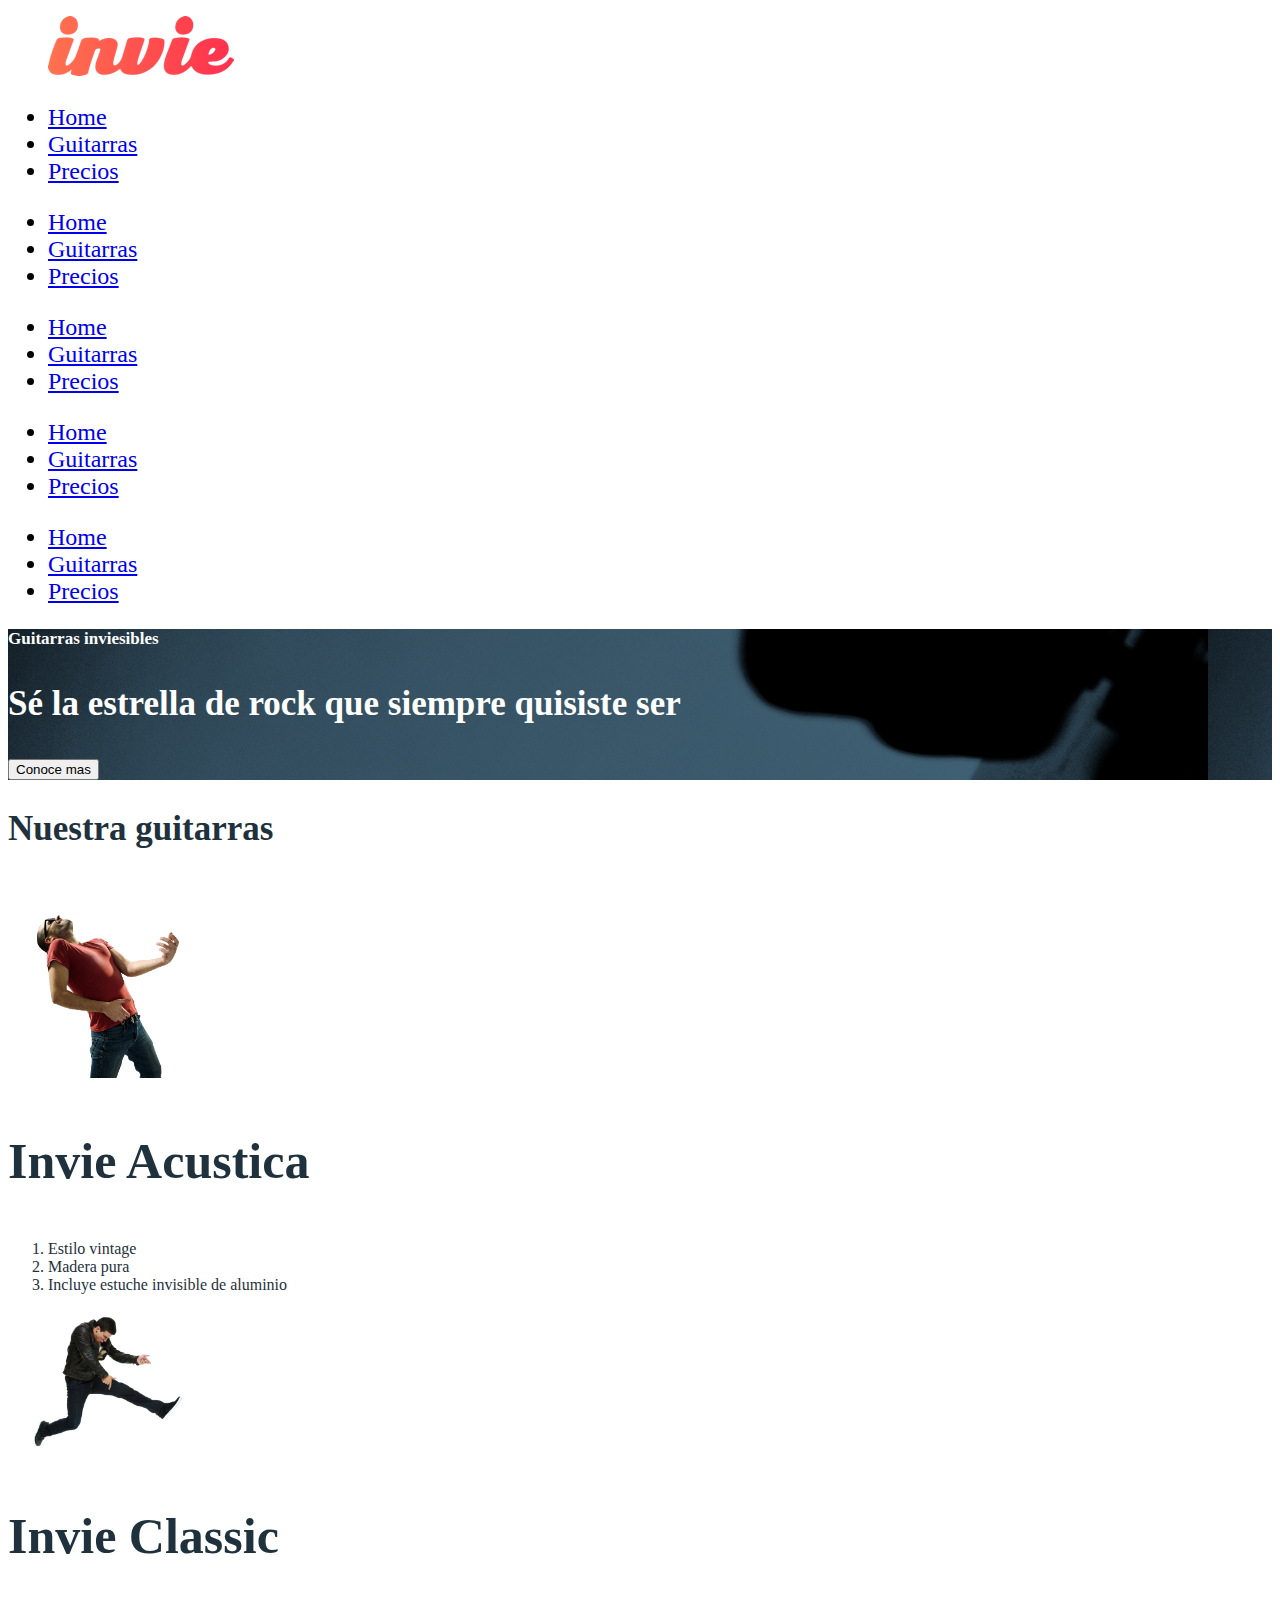
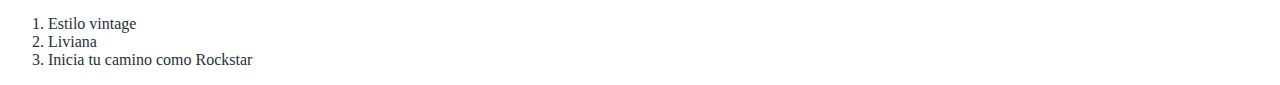
==== index.html @ a0467c85 "Contains the html" ====
<!DOCTYPE html>
<html>
  <head>
    <title>Invie - tus mejores guitarras!!</title>
    <meta charset="utf-8"/>
    <link href='https://fonts.googleapis.com/css?family=Montserrat:400,700|Allerta' rel='stylesheet' type='text/css'>
    <link rel="stylesheet" href="style.css"/>
  </head>
  <body>
    <header id="header" class="header"> <!-- header -->
      <figure class="logotipo"> <!-- logotipo -->
        <img src="images/invie.png" width="186" height="60" alt="Invie logotipo"/>
      </figure>
      <nav class="menu"> <!-- menu -->
        <ul>
          <li>
            <a href="index.html">Home</a>
          </li>
          <li>
            <a href="#guitarras">Guitarras</a>
          </li>
          <li>
            <a href="precios.html">Precios</a>
          </li>
        </ul>
      </nav>
      <nav class="menu"> <!-- menu -->
        <ul>
          <li>
            <a href="index.html">Home</a>
          </li>
          <li>
            <a href="#guitarras">Guitarras</a>
          </li>
          <li>
            <a href="precios.html">Precios</a>
          </li>
        </ul>
      </nav>
      <nav class="menu"> <!-- menu -->
        <ul>
          <li>
            <a href="index.html">Home</a>
          </li>
          <li>
            <a href="#guitarras">Guitarras</a>
          </li>
          <li>
            <a href="precios.html">Precios</a>
          </li>
        </ul>
      </nav>
      <nav class="menu"> <!-- menu -->
        <ul>
          <li>
            <a href="index.html">Home</a>
          </li>
          <li>
            <a href="#guitarras">Guitarras</a>
          </li>
          <li>
            <a href="precios.html">Precios</a>
          </li>
        </ul>
      </nav>
      <nav class="menu"> <!-- menu -->
        <ul>
          <li>
            <a href="index.html">Home</a>
          </li>
          <li>
            <a href="#guitarras">Guitarras</a>
          </li>
          <li>
            <a href="precios.html">Precios</a>
          </li>
        </ul>
      </nav>
    </header>
    <section id="portada" class="portada"> <!-- portada -->
      <h1 class="titulo">Guitarras inviesibles</h1><!-- titulo -->
      <h3 class="title-a">Sé la estrella de rock que siempre quisiste ser</h3><!-- resumen -->
      <button>Conoce mas</button><!-- boton -->
    </section>
    <section id="guitarras" class="guitarras"> <!-- guitarras -->
      <h2>Nuestra guitarras</h2><!-- titulo -->
      <article class="guitarra"> <!-- guitarra 1 -->
        <img src="images/invie-acustica.png" alt="Guitarra Invie Acustica" width="200"/>
        <h3 class="title-b">Invie Acustica</h3>
        <ol>
          <li>Estilo vintage</li>
          <li>Madera pura</li>
          <li>Incluye estuche invisible de aluminio</li>
        </ol>
      </article>
      <article class="guitarra"> <!-- guitarra 2 -->
        <img src="images/invie-classic.png" alt="Guitarra Invie Classic" width="200"/>
        <h3 class="title-b">Invie Classic</h3>
        <ol>
          <li>Estilo vintage</li>
          <li>Liviana</li>
          <li>Inicia tu camino como Rockstar</li>
        </ol>
      </article>
    </section>
  </body>
</html>
---- style.css ----
.titulo{
    font-size: 17px;
}
.title-a{
    font-size: 35px;
}
.title-b{
    font-size: 50px;
}
.guitarras{
    color:#1F313C;
}
.guitarras h2{
    font-size: 35px;
}
.portada{
    background-image: url('./images/background.png');
    color:white;
}
.menu{
    font-size: 24px;
}
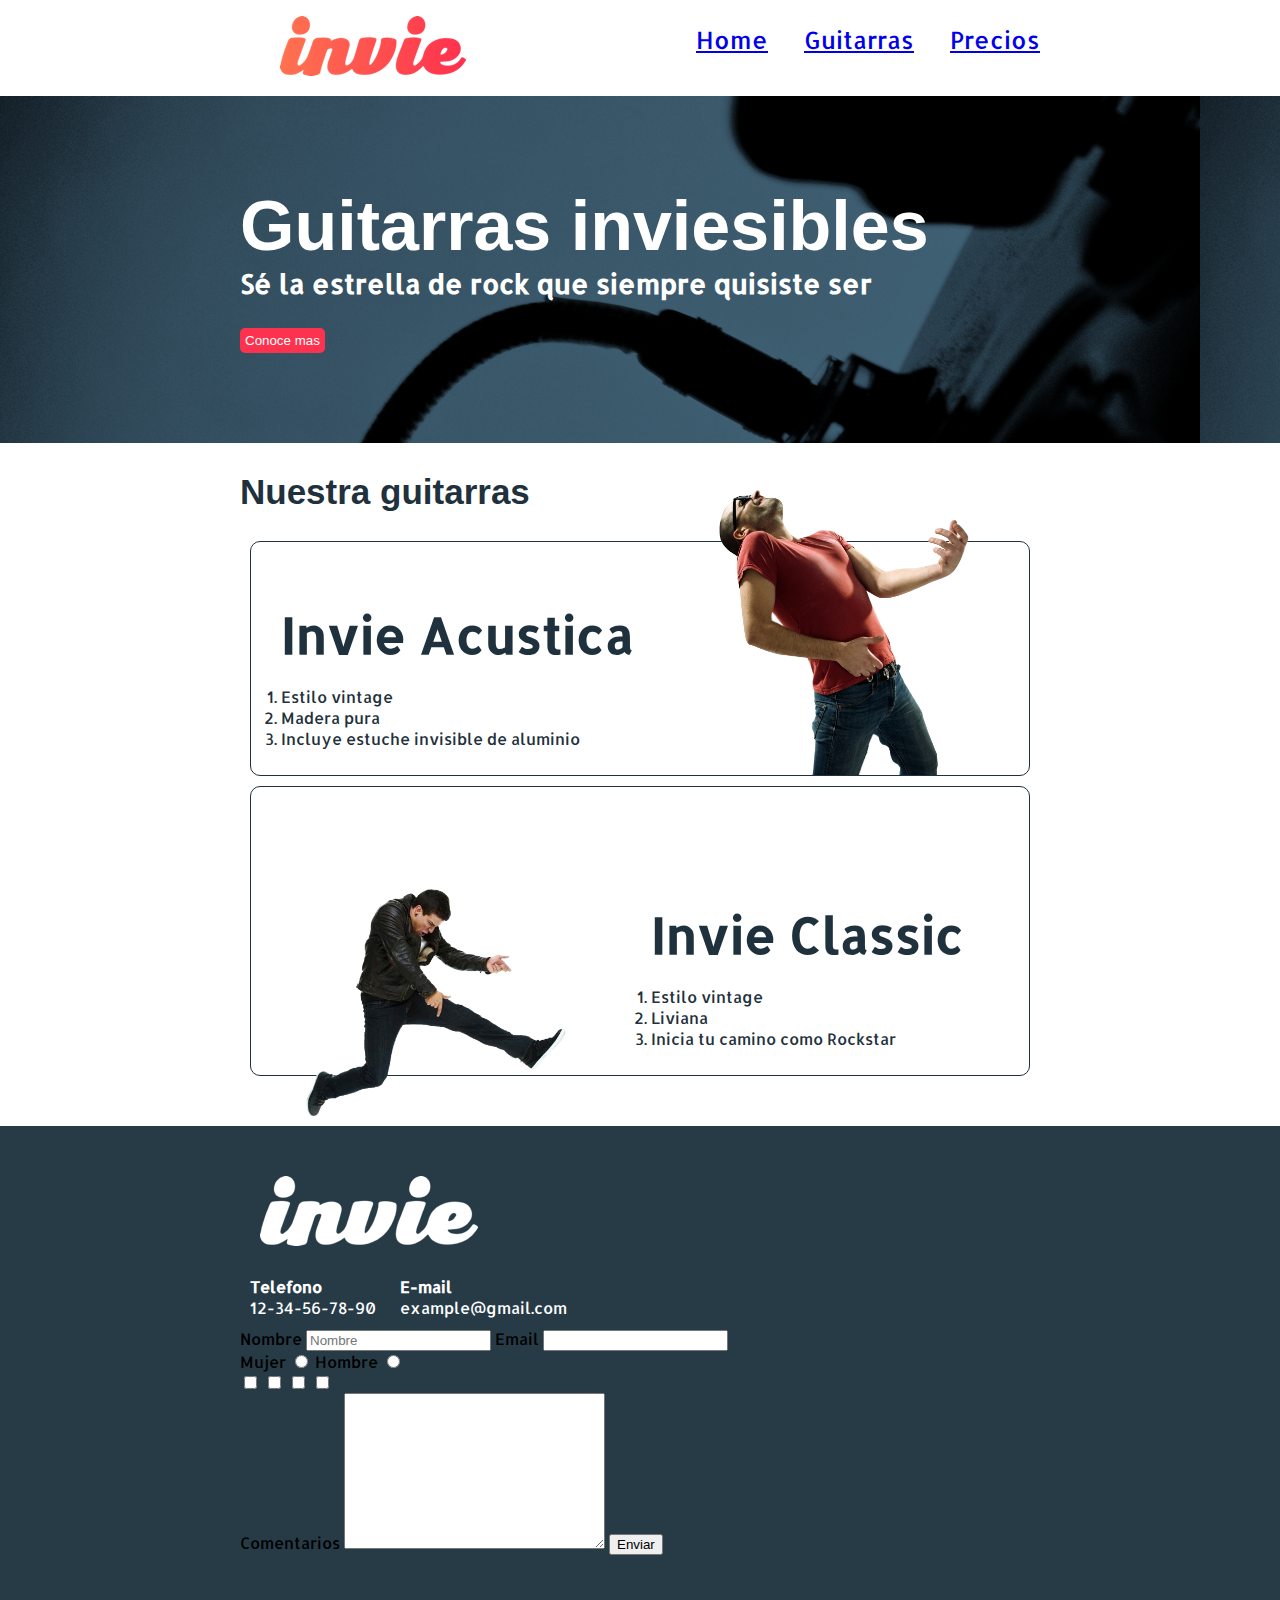
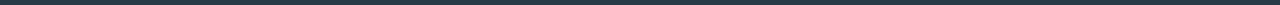
==== commit da2fbad9: "Footer was added as well as the css corresponding with the nav bar and the guitars part" ====
--- a/index.html
+++ b/index.html
@@ -7,62 +7,11 @@
     <link rel="stylesheet" href="style.css"/>
   </head>
   <body>
-    <header id="header" class="header"> <!-- header -->
+    <header id="header" class="header contenedor"> <!-- header -->
       <figure class="logotipo"> <!-- logotipo -->
         <img src="images/invie.png" width="186" height="60" alt="Invie logotipo"/>
       </figure>
-      <nav class="menu"> <!-- menu -->
-        <ul>
-          <li>
-            <a href="index.html">Home</a>
-          </li>
-          <li>
-            <a href="#guitarras">Guitarras</a>
-          </li>
-          <li>
-            <a href="precios.html">Precios</a>
-          </li>
-        </ul>
-      </nav>
-      <nav class="menu"> <!-- menu -->
-        <ul>
-          <li>
-            <a href="index.html">Home</a>
-          </li>
-          <li>
-            <a href="#guitarras">Guitarras</a>
-          </li>
-          <li>
-            <a href="precios.html">Precios</a>
-          </li>
-        </ul>
-      </nav>
-      <nav class="menu"> <!-- menu -->
-        <ul>
-          <li>
-            <a href="index.html">Home</a>
-          </li>
-          <li>
-            <a href="#guitarras">Guitarras</a>
-          </li>
-          <li>
-            <a href="precios.html">Precios</a>
-          </li>
-        </ul>
-      </nav>
-      <nav class="menu"> <!-- menu -->
-        <ul>
-          <li>
-            <a href="index.html">Home</a>
-          </li>
-          <li>
-            <a href="#guitarras">Guitarras</a>
-          </li>
-          <li>
-            <a href="precios.html">Precios</a>
-          </li>
-        </ul>
-      </nav>
+   
       <nav class="menu"> <!-- menu -->
         <ul>
           <li>
@@ -78,30 +27,85 @@
       </nav>
     </header>
     <section id="portada" class="portada"> <!-- portada -->
+        <div class="contenedor">
       <h1 class="titulo">Guitarras inviesibles</h1><!-- titulo -->
       <h3 class="title-a">Sé la estrella de rock que siempre quisiste ser</h3><!-- resumen -->
       <button>Conoce mas</button><!-- boton -->
+    </div>  
     </section>
-    <section id="guitarras" class="guitarras"> <!-- guitarras -->
+    <section id="guitarras" class="guitarras contenedor"> <!-- guitarras -->
       <h2>Nuestra guitarras</h2><!-- titulo -->
       <article class="guitarra"> <!-- guitarra 1 -->
-        <img src="images/invie-acustica.png" alt="Guitarra Invie Acustica" width="200"/>
+        <img class="derecha"src="images/invie-acustica.png" alt="Guitarra Invie Acustica" width="350"/>
+        <div class="contenedor-guitarra-a">       
         <h3 class="title-b">Invie Acustica</h3>
         <ol>
           <li>Estilo vintage</li>
           <li>Madera pura</li>
           <li>Incluye estuche invisible de aluminio</li>
         </ol>
+    </div>
+ 
       </article>
       <article class="guitarra"> <!-- guitarra 2 -->
-        <img src="images/invie-classic.png" alt="Guitarra Invie Classic" width="200"/>
+        
+        <img class="izquierda" src="images/invie-classic.png" alt="Guitarra Invie Classic" width="350"/>
+        <div class="contenedor-guitarra-b">        
         <h3 class="title-b">Invie Classic</h3>
         <ol>
           <li>Estilo vintage</li>
           <li>Liviana</li>
           <li>Inicia tu camino como Rockstar</li>
         </ol>
+    </div>
       </article>
     </section>
+    <footer>
+      <div class="contenedor">       
+        <div class="contacto">
+        <img src="images/invie-white.png" alt="logo invie">
+        <a href="tel:+551234567890"><strong>Telefono</strong> <span>12-34-56-78-90</span></a>
+        <a href="mailto:example@gmail.com"><strong>E-mail</strong> <span>example@gmail.com</span></a>
+      </div>
+
+          <div class="email">
+          <label for="nombre">Nombre</label>
+          <input type="text" required placeholder="Nombre" id="nombre" name="nombre"> 
+          <label for="email">Email</label>
+          <input type="email" required="" id="email" name="mail">  
+          </div>
+
+          <div class="sexo">
+          <label for="mujer">Mujer
+          <input type="radio" required="" id="mujer" name="sexo" > 
+          </label>
+          <label for="hombre">Hombre
+          <input type="radio" required="" id="hombre" name="sexo"> 
+          </label>
+          </div>
+          
+          <div class="intereses">
+            <label for="cotizacion">
+              <input type="checkbox" id="cotizacion" name="intereses" >
+
+            <label for="reclamos">
+              <input type="checkbox" id="reclamos" name="intereses" >
+              
+            <label for="comentarios">
+              <input type="checkbox" id="comentarios" name="intereses" >
+
+            <label for="otros">
+              <input type="checkbox" id="otros" name="intereses" >
+            </label>
+          </div>
+
+          <div>
+            <label for="comentarios">Comentarios</label>
+            <textarea name="comentarios" id="comentarios" cols="30" rows="10"></textarea>
+            <input type="submit" value="Enviar">
+          </div>
+    </div>
+
+    </footer>
   </body>
 </html>
--- a/style.css
+++ b/style.css
@@ -1,22 +1,108 @@
+
+body {
+    font-family: 'Allerta',sans-serif;
+    margin: 0;
+}
 .titulo{
-    font-size: 17px;
+    font-family: 'Monserrat',sans-serif;
+    font-size: 70px;
+    margin-bottom: 0px;
+    margin-top: 70px;
+}
+.contenedor{
+    width: 800px;
+    margin: auto;
 }
 .title-a{
-    font-size: 35px;
+    font-size: 27px;
+    margin-top: 0;
 }
 .title-b{
     font-size: 50px;
+    margin-bottom: 20px;
 }
 .guitarras{
     color:#1F313C;
+
 }
 .guitarras h2{
+    font-family: 'Monserrat',sans-serif;
     font-size: 35px;
 }
 .portada{
     background-image: url('./images/background.png');
     color:white;
+    padding: 20px;
+}
+.portada button{
+    margin-bottom: 70px;
+}
+header{
+    position: relative;
 }
 .menu{
     font-size: 24px;
+    display: inline-block;
+    position: absolute;  
+    right: 0;
+}
+.menu li{
+    display: inline-block;
+    margin-left: 30px;
+}
+.logotipo{
+    display: inline-block;
+}
+.guitarra{
+    margin: 10px;
+    padding: 10px;
+    border: 1px solid #1F313C;
+    border-radius: 10px 10px 10px 10px;
+}
+.guitarra ol{
+    padding: 0;
+}
+.izquierda{
+    float: left;
+    position: relative;
+    top: 80px;
+}
+.derecha{
+    float: right;
+    position: relative;
+    bottom:127px;
+}
+.contenedor-guitarra-b{
+    margin-left: 370px;
+    padding-left: 20px;
+}
+.contenedor-guitarra-a{
+    padding-left: 20px;
+}
+button{
+    border-radius: 5px 5px 5px 5px;
+    background-color: #fd324e;
+    color: white;
+    border: none; 
+    padding: 5px;
+}
+footer{
+    background-color: #273b47; 
+    padding:50px;
+    margin-top: 50px;
+}
+.contacto strong{
+    display: block;
+}
+.contacto a{
+    text-decoration: none;
+    display: inline-block;
+    color: white;
+    margin: 10px;
+    margin-top: 30px;
+}
+.contacto img{
+display: block;
+position: relative;
+right: -20px;
 }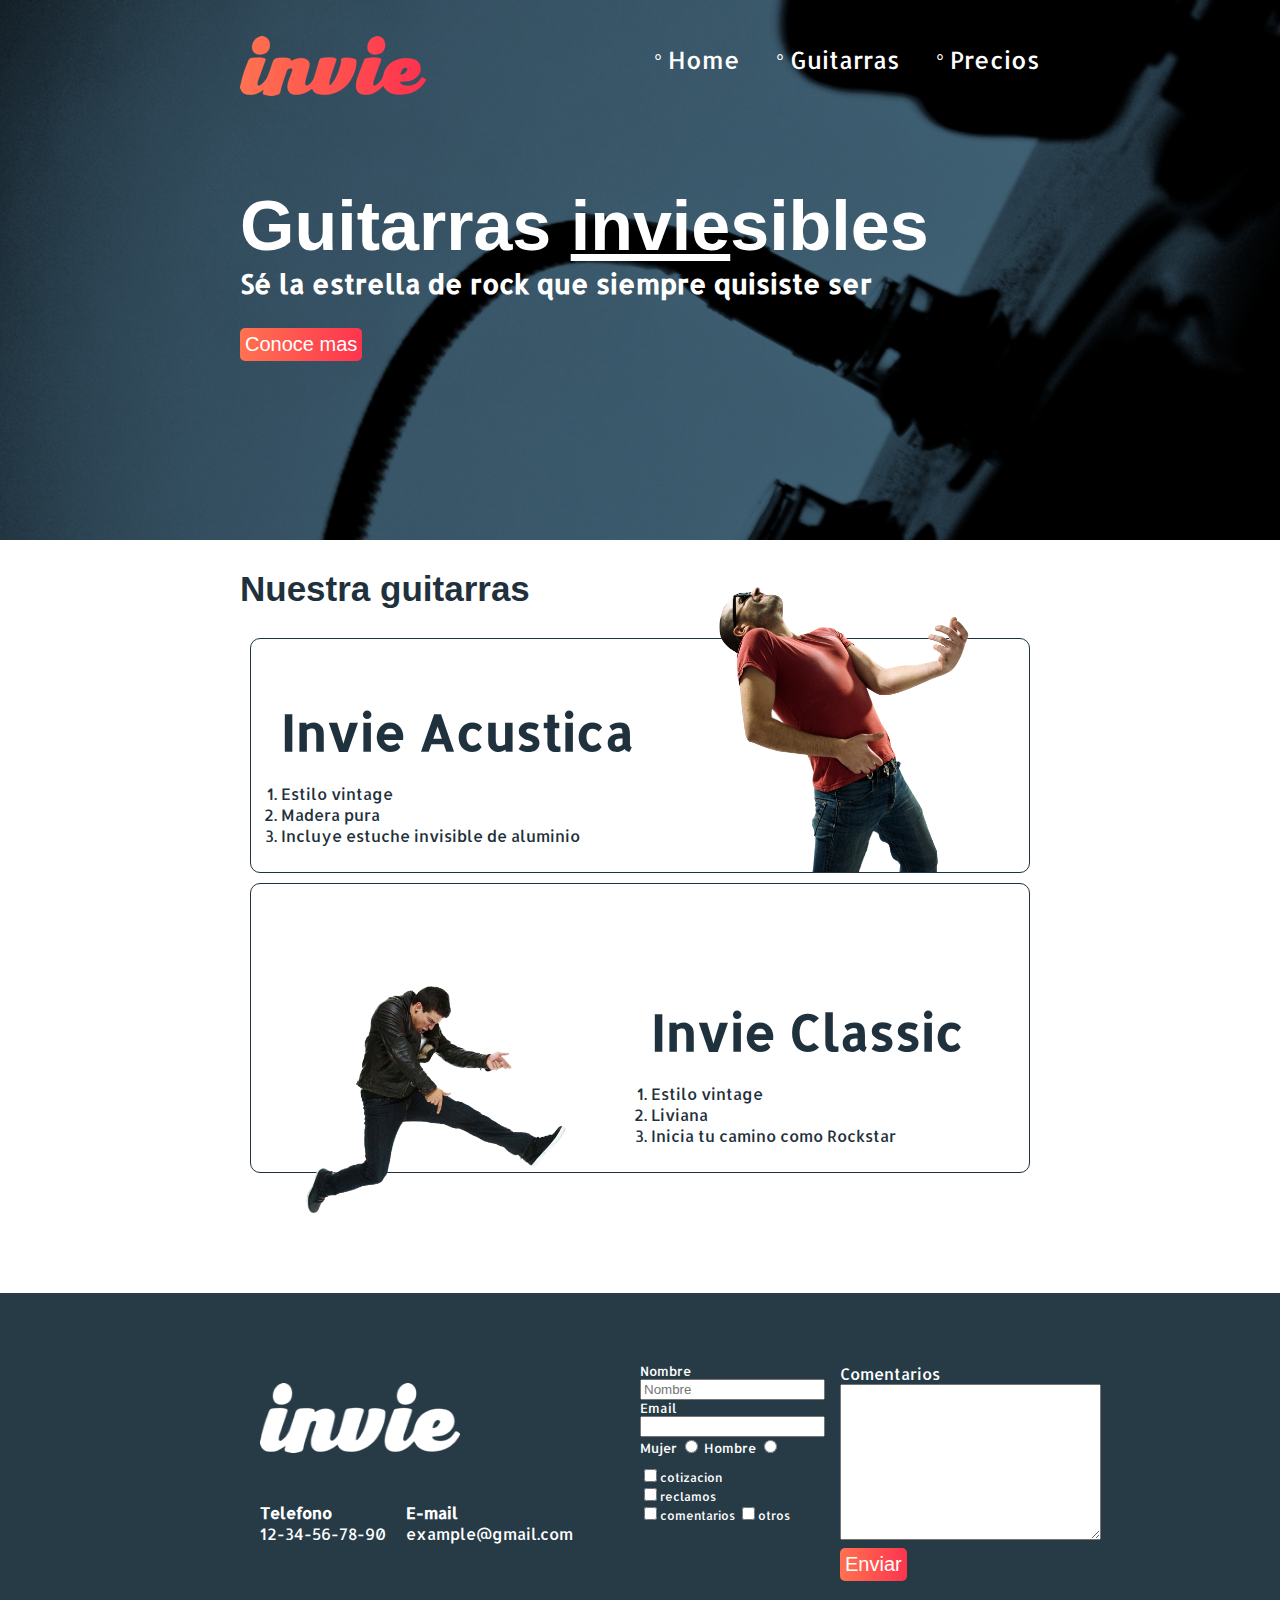
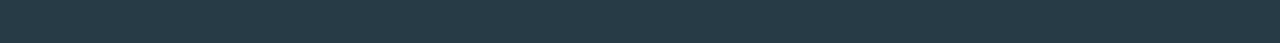
==== commit 852ae868: "Proyect complete without responsive design, Precios page was added and details was polish" ====
--- a/index.html
+++ b/index.html
@@ -7,6 +7,8 @@
     <link rel="stylesheet" href="style.css"/>
   </head>
   <body>
+    <section id="portada" class="portada background"> <!-- portada -->
+      
     <header id="header" class="header contenedor"> <!-- header -->
       <figure class="logotipo"> <!-- logotipo -->
         <img src="images/invie.png" width="186" height="60" alt="Invie logotipo"/>
@@ -25,12 +27,11 @@
           </li>
         </ul>
       </nav>
-    </header>
-    <section id="portada" class="portada"> <!-- portada -->
-        <div class="contenedor">
-      <h1 class="titulo">Guitarras inviesibles</h1><!-- titulo -->
+    </header> 
+      <div class="contenedor">
+      <h1 class="titulo">Guitarras <span>invie</span>sibles</h1><!-- titulo -->
       <h3 class="title-a">Sé la estrella de rock que siempre quisiste ser</h3><!-- resumen -->
-      <button>Conoce mas</button><!-- boton -->
+      <button class="button" href="#guitarras">Conoce mas</button><!-- boton -->
     </div>  
     </section>
     <section id="guitarras" class="guitarras contenedor"> <!-- guitarras -->
@@ -61,14 +62,17 @@
       </article>
     </section>
     <footer>
-      <div class="contenedor">       
+      <div class="contenedor">
+
         <div class="contacto">
         <img src="images/invie-white.png" alt="logo invie">
         <a href="tel:+551234567890"><strong>Telefono</strong> <span>12-34-56-78-90</span></a>
         <a href="mailto:example@gmail.com"><strong>E-mail</strong> <span>example@gmail.com</span></a>
       </div>
 
-          <div class="email">
+      <div class="formulario">
+        <div class="col1">
+        <div class="email">
           <label for="nombre">Nombre</label>
           <input type="text" required placeholder="Nombre" id="nombre" name="nombre"> 
           <label for="email">Email</label>
@@ -77,33 +81,34 @@
 
           <div class="sexo">
           <label for="mujer">Mujer
-          <input type="radio" required="" id="mujer" name="sexo" > 
+          <input type="radio" required="" id="mujer" name="sexo" value="mujer"> 
           </label>
           <label for="hombre">Hombre
-          <input type="radio" required="" id="hombre" name="sexo"> 
+          <input type="radio" required="" id="hombre" name="sexo" value="hombre"> 
           </label>
           </div>
           
           <div class="intereses">
             <label for="cotizacion">
-              <input type="checkbox" id="cotizacion" name="intereses" >
+              <input type="checkbox" id="cotizacion" name="intereses" value="cotizacion"  >cotizacion
 
             <label for="reclamos">
-              <input type="checkbox" id="reclamos" name="intereses" >
+              <input type="checkbox" id="reclamos" name="intereses" value="reclamos">reclamos
               
             <label for="comentarios">
-              <input type="checkbox" id="comentarios" name="intereses" >
+              <input type="checkbox" id="comentarios" name="intereses" value="comentarios">comentarios
 
             <label for="otros">
-              <input type="checkbox" id="otros" name="intereses" >
+              <input type="checkbox" id="otros" name="intereses" value="otros">otros
             </label>
-          </div>
-
-          <div>
+          </div> 
+        </div>
+        <div class="col2">
             <label for="comentarios">Comentarios</label>
             <textarea name="comentarios" id="comentarios" cols="30" rows="10"></textarea>
-            <input type="submit" value="Enviar">
-          </div>
+            <input class="button"type="submit" value="Enviar">
+        </div>    
+      </div>
     </div>
 
     </footer>
--- a/style.css
+++ b/style.css
@@ -2,6 +2,10 @@
 body {
     font-family: 'Allerta',sans-serif;
     margin: 0;
+}
+.background{
+    background-image: url('./images/background.png');
+    background-size: cover;
 }
 .titulo{
     font-family: 'Monserrat',sans-serif;
@@ -30,12 +34,18 @@
     font-size: 35px;
 }
 .portada{
-    background-image: url('./images/background.png');
     color:white;
     padding: 20px;
+    height: 500px;
+}
+
+.menu a{
+    color:white;
+    text-decoration: none;
 }
 .portada button{
     margin-bottom: 70px;
+
 }
 header{
     position: relative;
@@ -52,6 +62,7 @@
 }
 .logotipo{
     display: inline-block;
+    margin-left: 0;
 }
 .guitarra{
     margin: 10px;
@@ -79,30 +90,105 @@
 .contenedor-guitarra-a{
     padding-left: 20px;
 }
-button{
+.button{
     border-radius: 5px 5px 5px 5px;
-    background-color: #fd324e;
     color: white;
     border: none; 
     padding: 5px;
+    font-size: 20px;
+    background: linear-gradient(to left,#fe344e,#ff7250);
+    cursor: pointer;
 }
 footer{
     background-color: #273b47; 
-    padding:50px;
-    margin-top: 50px;
+    padding: 70px;
+    margin-top: 120px;
 }
+.contacto{
+    display: flex;
+    width: 350px;
+    flex-wrap: wrap;
+}
+
 .contacto strong{
     display: block;
 }
 .contacto a{
     text-decoration: none;
-    display: inline-block;
     color: white;
-    margin: 10px;
-    margin-top: 30px;
+    margin: 20px;
+    margin-right: 0;
 }
 .contacto img{
 display: block;
-position: relative;
-right: -20px;
+width: 200px;
+height: 70px;
+margin:auto; 
+margin: 20px; 
+}
+
+footer .contenedor{
+    display: flex;
+    justify-content: space-between;
+}
+
+.formulario{
+    color: white;
+    display: flex;
+    width: 400px;
+}
+.col1{
+    margin-right: 15px;
+    font-size: 13px;
+}
+
+.col1, .col2{
+    display: flex;
+    flex-direction: column;
+}
+.col2{
+    align-items: flex-start;
+}
+.intereses{
+    margin-top: 10px;
+}
+.intereses label {
+    font-size: 12px;
+    display: inline-block;
+}
+table{
+    width: 100%;
+    margin-top: 100px;
+    margin-bottom:100px;
+}
+table tbody{
+    text-align: center;
+}
+th{
+    background-color: #273b47;
+    color: white;
+    padding: 10px;
+}
+td{
+    padding: 20px;
+}
+td,th,table{
+    border: 1px solid  #273b47;
+    border-collapse: collapse;
+}
+.menu li:before{
+content: '°';
+font-size: 20px;
+line-height: 20px;
+color: white;
+}
+h1 span{
+    text-decoration: underline;
+}
+.col2 .button{
+    position: relative;
+    top: 8px;
+}
+input:focus, textarea:focus{
+    background: lightgrey;
 }